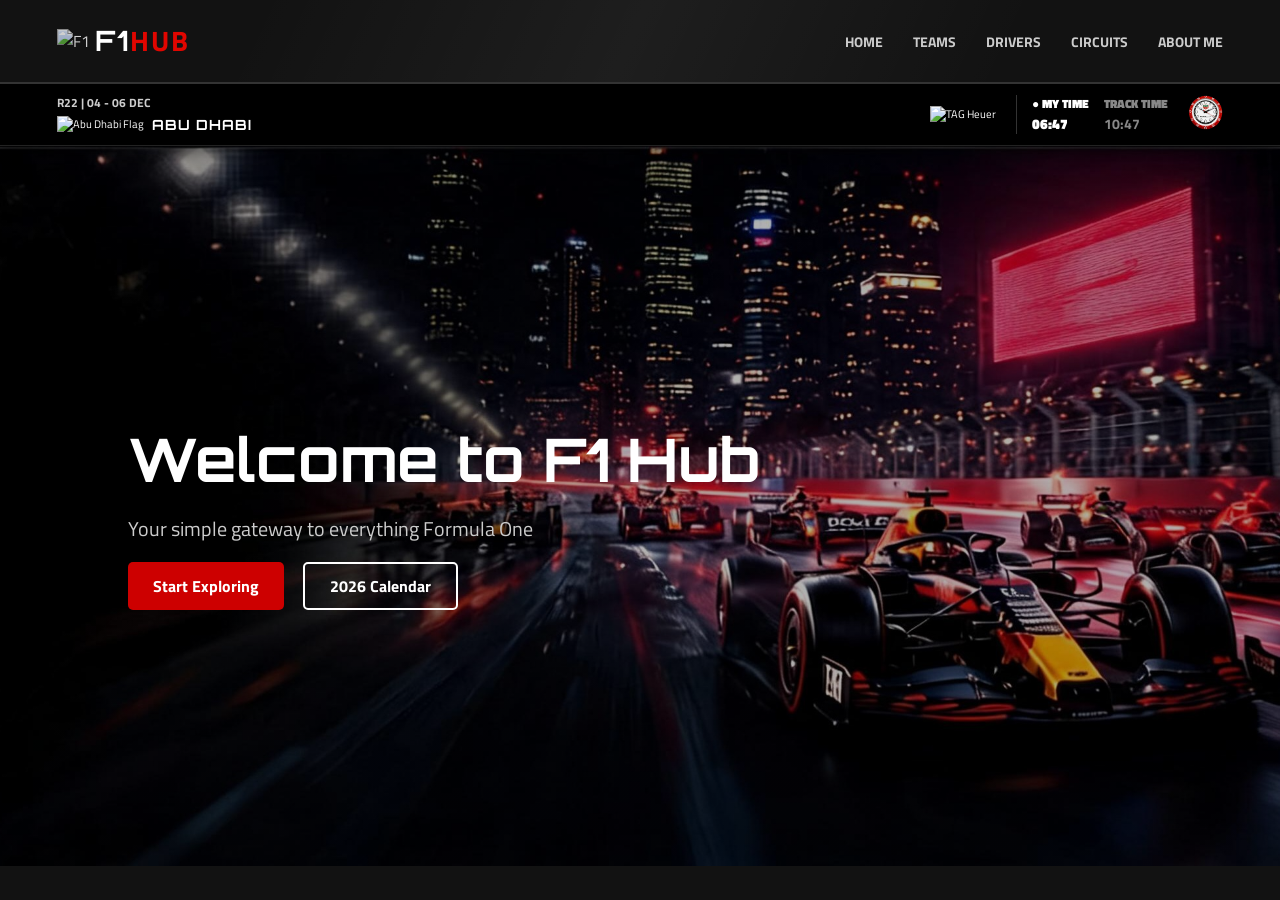
==== index.html @ 987a1a4f "F1 2026 season dashboard" ====
<!doctype html>
<html lang="en">
  <head>
    <meta charset="UTF-8">
    <meta name="viewport" content="width=device-width, initial-scale=1">
    <title>F1 Hub</title>
    <link href="https://fonts.googleapis.com/css2?family=Orbitron:wght@400;700;900&family=Inter:wght@300;400;500;600&display=swap" rel="stylesheet">
    <link href="https://fonts.googleapis.com/css2?family=Titillium+Web:wght@700&family=Michroma&display=swap" rel="stylesheet">
    <link href="styles.css" rel="stylesheet">
    <script src="index.js" defer></script>
    <script src="ticker.js" defer></script>
  </head>

  <body>
    <!-- Nav Bar -->
    <div class="sticky-header-container">
      <header>
        <nav class="navbar">
          <div class="logo">
            <div class="logo-group">
              <img class="partner-logo" src="https://upload.wikimedia.org/wikipedia/commons/thumb/3/33/F1.svg/250px-F1.svg.png" alt="F1">
              <a href="index.html">
                <h1>F1<span>HUB</span></h1>
              </a>
            </div>
          </div>

          <div id="mobile-menu" class="menu-toggle">
            <span class="bar"></span>
            <span class="bar"></span>
            <span class="bar"></span>
          </div>

          <ul class="nav-links">
            <li><a href="home.html">Home</a></li>
            <li><a href="teams.html">Teams</a></li>
            <li><a href="drivers.html">Drivers</a></li>
            <li><a href="circuits.html">Circuits</a></li>
            <li><a href="about.html">About Me</a></li>
          </ul>
        </nav>
      </header>
      <!-- Time Bar -->
      <div class="race-ticker">
        <div class="ticker-left">
          <div class="race-info">
            <span class="round-num">Loading...</span>
            <div class="race-location">
              <img src alt="Flag">
              <span class="f1-wide-font ticker-country">---</span>
            </div>
          </div>
        </div>

        <div class="ticker-right">
          <div class="tag-heuer-logo">
            <img src="https://upload.wikimedia.org/wikipedia/commons/thumb/d/de/TAG_Heuer_Logo.svg/500px-TAG_Heuer_Logo.svg.png" alt="TAG Heuer">
          </div>

          <div class="time-display">
            <div class="time-item active">
              <span class="time-label">● MY TIME</span>
              <span id="local-clock" class="time-value">00:00</span>
            </div>
            <div class="time-item">
              <span class="time-label">TRACK TIME</span>
              <span id="track-clock" class="time-value">00:00</span>
            </div>
          </div>

          <div class="watch-icon">
            <img src="clock.png" alt="Watch">
          </div>
        </div>
      </div>
    </div>

    <main>
      <section class="hero">
        <div class="hero-content">
          <h1>Welcome to F1 Hub</h1>
          <p>Your simple gateway to everything Formula One</p>
          <div class="hero-btns">
            <a class="btn-red" href="home.html">Start Exploring</a>
            <a class="btn-outline" href="circuits.html" target="_blank">2026 Calendar</a>
          </div>
        </div>
      </section>
    </main>
  </body>
</html>
---- styles.css ----
@import "tailwindcss";

/* ===== BASE ===== */
* {
  margin: 0;
  padding: 0;
  box-sizing: border-box;
  font-family: "Titillium Web", sans-serif;
}

body {
  background-color: #121212;
  color: white;
  line-height: 1.5;
}

/* ===== STICKY HEADER CONTAINER ===== */
.sticky-header-container {
  position: sticky;
  top: 0;
  z-index: 2000;
  width: 100%;
  box-shadow: 0 4px 20px rgba(0, 0, 0, 0.6);
}

/* ===== HEADER ===== */
header {
  background: #121212
    linear-gradient(
      115deg,
      transparent 10%,
      rgba(255, 255, 255, 0.05) 25%,
      transparent 40%
    );
  background-size: 200% 100%;
  padding: 20px 1.5cm;
  border-bottom: 2px solid #333;
}

/* ===== RACE TICKER ===== */
.race-ticker {
  background-color: #000;
  color: white;
  display: flex;
  justify-content: space-between;
  align-items: center;
  padding: 10px 1.5cm;
  border-bottom: 1px solid #222;
  font-size: 11px;
}

.round-num {
  color: #ccc;
  font-weight: bold;
  font-size: 12px;
}

.race-location {
  display: flex;
  align-items: center;
  gap: 8px;
  margin-top: 2px;
}

.race-location span {
  font-size: 14px;
  font-family: "Orbitron", sans-serif;
  font-weight: bold;
}

/* ===== TICKER RIGHT ===== */
.ticker-right {
  display: flex;
  align-items: center;
  gap: 20px;
}

.time-display {
  display: flex;
  gap: 15px;
  border-left: 1px solid #333;
  padding-left: 15px;
}

.time-item {
  display: flex;
  flex-direction: column;
}

.time-item.active .time-label,
.time-item.active .time-value {
  color: #ffffff;
  font-weight: 800;
}

.time-item:not(.active) .time-value {
  color: #888;
}

.time-label {
  display: block;
  color: #888;
  font-size: 12px;
  font-weight: 800;
}

.time-value {
  font-size: 14px;
  font-weight: bold;
}

.tag-heuer-logo img {
  height: 23px;
}

.watch-icon img {
  height: 35px;
}

/* ===== NAVBAR ===== */
.logo-group {
  display: flex;
  align-items: center;
  gap: 5px;
}

.partner-logo {
  height: 25px;
  width: auto;
  opacity: 0.8;
  transition: opacity 0.3s ease;
}

.navbar {
  display: flex;
  justify-content: space-between;
  align-items: center;
}

.logo h1 {
  color: white;
  letter-spacing: 2px;
  font-size: 28px;
  font-family: "Orbitron", sans-serif;
  font-weight: bold;
}

.logo span {
  color: #e10600;
}

.logo a {
  text-decoration: none;
  display: inline-block;
  transition: transform 0.3s cubic-bezier(0.175, 0.885, 0.32, 1.275);
}

.logo a:hover {
  transform: scale(1.1);
}

.logo a:hover h1 span {
  text-shadow: 0 0 10px rgba(225, 6, 0, 0.5);
  transition: 0.3s;
}

.logo a h1 {
  color: white;
}

.nav-links {
  list-style: none;
  display: flex;
}

.nav-links li {
  margin-left: 30px;
}

.nav-links a {
  text-decoration: none;
  color: #ccc;
  font-weight: bold;
  font-size: 14px;
  transition: 0.3s;
  text-transform: uppercase;
}

.nav-links a:hover,
.nav-links a.active {
  color: white;
  border-bottom: 2px solid #e10600;
  padding-bottom: 5px;
  transition: 0.25s;
}

/* ===== HAMBURGER MENU ===== */
.menu-toggle {
  display: none;
  flex-direction: column;
  cursor: pointer;
  z-index: 1001;
}

.bar {
  width: 28px;
  height: 3px;
  background-color: white;
  margin: 4px 0;
  transition: 0.4s;
  display: block;
}

.menu-toggle.is-active .bar:nth-child(2) {
  opacity: 0;
}

.menu-toggle.is-active .bar:nth-child(1) {
  transform: translateY(7px) rotate(45deg);
}

.menu-toggle.is-active .bar:nth-child(3) {
  transform: translateY(-7px) rotate(-45deg);
}

/* ===== HERO ===== */
.hero {
  height: 80vh;
  background:
    linear-gradient(rgba(0, 0, 0, 0.3), rgba(0, 0, 0, 0.3)),
    url("background.jpg");
  background-size: cover;
  background-position: center;
  display: flex;
  align-items: center;
  padding: 0 10%;
}

/* ===== HERO CONTENT ===== */
.hero-content h1 {
  font-size: 60px;
  font-family: "Orbitron", sans-serif;
  margin-bottom: 10px;
  animation: slideFromTop 1s ease-out forwards;
}

.hero-content p {
  font-size: 20px;
  color: #ccc;
  margin-bottom: 30px;
  animation: slideFromTop 1s ease-out forwards;
  animation-delay: 0.3s;
  opacity: 0;
}

.hero-btns {
  animation: slideFromTop 1s ease-out forwards;
  animation-delay: 0.6s;
  opacity: 0;
}

.hero-btns .btn-red {
  background-color: #cd0000;
  color: white;
  padding: 12px 25px;
  text-decoration: none;
  font-weight: bold;
  border-radius: 5px;
  margin-right: 15px;
}

.hero-btns .btn-outline {
  border: 2px solid white;
  color: white;
  padding: 10px 25px;
  text-decoration: none;
  font-weight: bold;
  border-radius: 5px;
}

.hero-btns .btn-red:hover {
  text-shadow:
    0 0 8px rgba(255, 255, 255, 0.9),
    0 0 15px #ef605b;
  transition: 0.4s;
}

.hero-btns .btn-outline:hover {
  text-shadow:
    0 0 8px rgba(186, 186, 186, 0.9),
    0 0 15px rgba(255, 255, 255, 0.6);
  transition: 0.4s;
}

/* ===== HERO ANIMATION ===== */
@keyframes slideFromTop {
  from {
    opacity: 0;
    transform: translateY(-50px);
  }
  to {
    opacity: 1;
    transform: translateY(0);
  }
}

/* ===== HIGHLIGHTS SECTION ===== */
.highlights-container {
  padding: 30px 5%;
  background:
    linear-gradient(to bottom, rgba(21, 21, 22, 0.7), #15151e),
    repeating-linear-gradient(
      115deg,
      transparent,
      transparent 30px,
      rgba(255, 255, 255, 0.1) 30px,
      rgba(255, 255, 255, 0.1) 60px
    );
}

.highlights-header {
  display: flex;
  justify-content: space-between;
  align-items: center;
  margin-bottom: 25px;
}

.f1-wide-font {
  font-family: "Orbitron", sans-serif;
  font-weight: 700;
  color: white;
  letter-spacing: 1px;
  font-size: 35px;
}

.ticker-country {
  font-size: 14px !important;
}

.carousel-controls {
  display: flex;
  align-items: center;
  gap: 20px;
}

.view-all {
  color: white;
  text-decoration: none;
  font-weight: bold;
  font-size: 0.9rem;
}

.view-all:hover {
  text-shadow:
    0 0 8px rgba(186, 186, 186, 0.9),
    0 0 5px rgba(255, 255, 255, 0.6);
  transition: 0.4s;
}

.nav-arrows button {
  background: #333;
  border: none;
  color: white;
  padding: 8px 12px;
  cursor: pointer;
  border-radius: 4px;
  margin-left: 5px;
}

/* ===== HIGHLIGHTS TRACK ===== */
.highlights-track {
  display: flex;
  gap: 20px;
  overflow-x: auto;
  scroll-behavior: smooth;
  scrollbar-width: none;
}

.highlights-track::-webkit-scrollbar {
  display: none;
}

/* ===== VIDEO CARDS ===== */
.video-card {
  min-width: 320px;
  transition: transform 0.3s;
}

.video-card:hover {
  transform: translateY(-5px);
}

.thumb-wrapper {
  position: relative;
  border-radius: 8px;
  overflow: hidden;
  aspect-ratio: 16/9;
}

.thumb-wrapper img {
  width: 100%;
  height: 100%;
  object-fit: cover;
}

.video-time {
  position: absolute;
  bottom: 8px;
  right: 8px;
  background: rgba(0, 0, 0, 0.8);
  color: white;
  font-size: 0.75rem;
  padding: 2px 5px;
  border-radius: 3px;
}

.video-card p {
  margin-top: 12px;
  color: #eee;
  font-size: 0.9rem;
  font-weight: 600;
}

.video-link {
  text-decoration: none;
  color: inherit;
  display: block;
}

/* ====================
   DRIVER STANDINGS
   ==================== */
.standings-container {
  padding: 40px 5%;
  background-color: #121212;
}

.standings-header {
  display: flex;
  align-items: center;
  justify-content: space-between;
  margin-bottom: 28px;
  flex-wrap: wrap;
  gap: 12px;
}

.standings-badge {
  display: none;
  font-size: 12px;
  font-weight: 700;
  color: #e10600;
  background: rgba(225, 6, 0, 0.1);
  border: 1px solid rgba(225, 6, 0, 0.25);
  padding: 5px 16px;
  border-radius: 20px;
  letter-spacing: 1px;
  font-family: "Titillium Web", sans-serif;
}

.standings-loading {
  display: flex;
  flex-direction: column;
  align-items: center;
  padding: 60px 0;
  gap: 16px;
  color: #666;
}

.standings-spinner {
  width: 36px;
  height: 36px;
  border: 3px solid #333;
  border-top-color: #e10600;
  border-radius: 50%;
  animation: spin 0.7s linear infinite;
}

@keyframes spin {
  to {
    transform: rotate(360deg);
  }
}

.standings-error {
  display: none;
  flex-direction: column;
  align-items: center;
  padding: 60px 0;
  gap: 16px;
  color: #e10600;
  font-weight: 600;
}

.standings-error button {
  background: none;
  border: 1px solid #333;
  color: #ccc;
  font-weight: bold;
  cursor: pointer;
  font-family: "Titillium Web", sans-serif;
  font-size: 0.85rem;
  padding: 10px 28px;
  border-radius: 6px;
  transition: all 0.25s;
}

.standings-error button:hover {
  background: #e10600;
  border-color: #e10600;
  color: white;
}

/* podium cards (top 3) */
.podium-row {
  display: none;
  grid-template-columns: repeat(3, 1fr);
  gap: 16px;
  margin-bottom: 28px;
}

.podium-card {
  position: relative;
  background: #1a1a1a;
  border: 1px solid #2a2a2a;
  border-radius: 10px;
  padding: 20px 18px 16px;
  overflow: hidden;
  transition:
    border-color 0.25s,
    transform 0.25s;
}

.podium-card:hover {
  border-color: #3d3d3d;
  transform: translateY(-3px);
}

.podium-accent {
  position: absolute;
  top: 0;
  left: 0;
  right: 0;
  height: 3px;
}

.podium-top-row {
  display: flex;
  align-items: flex-start;
  justify-content: space-between;
  margin-bottom: 12px;
}

.podium-pos {
  font-family: "Orbitron", sans-serif;
  font-size: 2.4rem;
  font-weight: 900;
  line-height: 1;
}

.podium-pts {
  font-size: 1.7rem;
  font-weight: 700;
  line-height: 1;
}

.podium-pts small {
  font-size: 0.55rem;
  font-weight: 600;
  color: #666;
  letter-spacing: 1px;
}

.podium-driver {
  display: flex;
  align-items: center;
  gap: 6px;
  flex-wrap: wrap;
}

.podium-first {
  font-size: 0.75rem;
  color: #888;
  text-transform: uppercase;
  letter-spacing: 0.5px;
}

.podium-last {
  font-size: 1.05rem;
  font-weight: 700;
  text-transform: uppercase;
  letter-spacing: 0.5px;
}

.podium-team {
  display: flex;
  align-items: center;
  gap: 7px;
  font-size: 0.75rem;
  color: #777;
  margin-top: 8px;
}

.team-color-dot {
  width: 7px;
  height: 7px;
  border-radius: 50%;
  flex-shrink: 0;
  display: inline-block;
}

.podium-wins {
  display: block;
  font-size: 0.68rem;
  color: #555;
  margin-top: 4px;
}

.flag-img {
  width: 20px;
  height: 14px;
  border-radius: 2px;
  object-fit: cover;
}

/* standings table */
.f1-table {
  display: none;
  width: 100%;
  border-collapse: collapse;
}

.f1-table thead {
  background: #161616;
}

.f1-table th {
  text-align: left;
  color: #666;
  font-size: 11px;
  font-weight: 700;
  padding: 14px 14px;
  border-bottom: 2px solid #2a2a2a;
  text-transform: uppercase;
  letter-spacing: 1.5px;
}

.f1-table th:last-child {
  text-align: right;
}

.f1-table td {
  padding: 14px 14px;
  border-bottom: 1px solid #1f1f1f;
  font-weight: 600;
  font-size: 0.88rem;
}

.standing-row {
  transition: background 0.2s;
}

.standing-row:hover {
  background: rgba(255, 255, 255, 0.03);
}

.pos-cell {
  display: flex;
  align-items: center;
  gap: 10px;
}

.pos-bar {
  width: 4px;
  height: 24px;
  border-radius: 2px;
  flex-shrink: 0;
}

.pos-number {
  font-weight: 700;
  font-size: 0.95rem;
}

.driver-info {
  display: flex;
  align-items: center;
  gap: 8px;
}

.driver-fname {
  color: #888;
  font-size: 0.82rem;
  font-weight: 400;
}

.driver-lname {
  font-weight: 700;
  font-size: 0.9rem;
}

.driver-code {
  font-size: 0.7rem;
  color: #555;
  letter-spacing: 1px;
}

.team-info {
  display: flex;
  align-items: center;
  gap: 8px;
}

.team-info span {
  color: #aaa;
}

.nat-cell {
  color: #777;
  font-size: 0.82rem;
}

.wins-cell {
  color: #888;
  text-align: center;
}

.pts-cell {
  position: relative;
  display: flex;
  align-items: center;
  justify-content: flex-end;
  height: 28px;
}

.pts-bar-bg {
  position: absolute;
  top: 0;
  right: 0;
  height: 100%;
  border-radius: 3px;
  opacity: 0.12;
  transition: width 0.5s ease;
}

.pts-number {
  position: relative;
  z-index: 1;
  font-weight: 700;
  font-size: 0.95rem;
}

.show-all-btn {
  display: none;
  text-align: center;
  margin-top: 20px;
}

#toggleStandings {
  background: none;
  border: 1px solid #333;
  color: #ccc;
  font-weight: bold;
  cursor: pointer;
  font-family: "Titillium Web", sans-serif;
  font-size: 0.85rem;
  padding: 10px 28px;
  border-radius: 6px;
  letter-spacing: 0.5px;
  transition: all 0.25s;
}

#toggleStandings:hover {
  background: #e10600;
  border-color: #e10600;
  color: white;
}

.standings-footer {
  display: none;
  text-align: center;
  font-size: 0.72rem;
  color: #444;
  margin-top: 24px;
  letter-spacing: 0.3px;
}

/* =============================================================
   CONSTRUCTOR STANDINGS
   ============================================================= */
.constructors-section {
  border-top: 1px solid #222;
}

.constructor-cards {
  display: none;
  grid-template-columns: 1fr;
  gap: 10px;
}

.constructor-card {
  position: relative;
  display: flex;
  align-items: center;
  justify-content: space-between;
  background: #1a1a1a;
  border: 1px solid #2a2a2a;
  border-radius: 10px;
  padding: 16px 20px;
  overflow: hidden;
  transition:
    border-color 0.25s,
    transform 0.2s;
}

.constructor-card:hover {
  border-color: #3d3d3d;
  transform: translateX(4px);
}

.constructor-leader {
  background: #1e1e1e;
  border-color: #333;
}

.constructor-accent {
  position: absolute;
  top: 0;
  left: 0;
  bottom: 0;
  width: 4px;
  border-radius: 10px 0 0 10px;
}

.constructor-left {
  display: flex;
  align-items: center;
  gap: 14px;
  min-width: 0;
}

.constructor-pos {
  font-family: "Orbitron", sans-serif;
  font-size: 1.1rem;
  font-weight: 900;
  color: #555;
  min-width: 28px;
  text-align: center;
}

.constructor-leader .constructor-pos {
  color: #fff;
}

.constructor-color-bar {
  width: 4px;
  height: 30px;
  border-radius: 2px;
  flex-shrink: 0;
}

.constructor-name-block {
  display: flex;
  flex-direction: column;
  min-width: 0;
}

.constructor-name {
  font-size: 0.95rem;
  font-weight: 700;
  text-transform: uppercase;
  letter-spacing: 0.5px;
  white-space: nowrap;
}

.constructor-nat {
  font-size: 0.7rem;
  color: #666;
  margin-top: 2px;
}

.constructor-right {
  display: flex;
  align-items: center;
  gap: 20px;
  flex-shrink: 0;
}

.constructor-pts-bar-wrapper {
  width: 120px;
  height: 6px;
  background: #252525;
  border-radius: 3px;
  overflow: hidden;
}

.constructor-pts-bar {
  height: 100%;
  border-radius: 3px;
  transition: width 0.6s ease;
}

.constructor-stats {
  display: flex;
  flex-direction: column;
  align-items: flex-end;
  min-width: 70px;
}

.constructor-pts {
  font-size: 1.1rem;
  font-weight: 700;
}

.constructor-pts small {
  font-size: 0.55rem;
  font-weight: 600;
  color: #666;
  letter-spacing: 1px;
}

.constructor-wins {
  font-size: 0.65rem;
  color: #555;
  margin-top: 2px;
}

/* =============================================================
   TEAMS SECTION
   ============================================================= */
.teams-section {
  min-height: 100vh;
  padding-bottom: 0;
}

.teams-title-bar {
  padding: 30px 5%;
  border-bottom: 1px solid #222;
}

.teams-heading {
  font-size: 35px;
  margin-bottom: 6px;
}

.teams-subtitle {
  font-size: 14px;
  color: #999;
  font-weight: 400;
}

/* ===== TEAMS LIST ===== */
.teams-list {
  display: flex;
  flex-direction: column;
  gap: 8px;
  padding: 30px 5%;
}

/* ===== TEAM ROW ===== */
.team-row {
  position: relative;
  background: #1a1a1a;
  border: 1px solid #2a2a2a;
  border-radius: 10px;
  overflow: hidden;
  cursor: pointer;
  transition:
    border-color 0.25s,
    transform 0.2s,
    box-shadow 0.3s;
  animation: teamRowIn 0.45s ease-out both;
}

.team-row:hover {
  border-color: #3d3d3d;
  transform: translateX(4px);
  box-shadow:
    -4px 0 18px -4px var(--team-color),
    0 4px 20px rgba(0, 0, 0, 0.4);
}

@keyframes teamRowIn {
  from {
    opacity: 0;
    transform: translateY(20px);
  }
  to {
    opacity: 1;
    transform: translateY(0);
  }
}

.team-row-accent {
  position: absolute;
  top: 0;
  left: 0;
  bottom: 0;
  width: 4px;
  border-radius: 10px 0 0 10px;
  transition: width 0.25s;
}

.team-row:hover .team-row-accent {
  width: 6px;
}

.team-row-content {
  display: flex;
  align-items: center;
  padding: 14px 20px 14px 24px;
  gap: 20px;
  min-height: 80px;
  overflow: hidden;
}

.team-row-pos {
  min-width: 36px;
  text-align: center;
  flex-shrink: 0;
}

.team-pos-num {
  font-family: "Orbitron", sans-serif;
  font-size: 1.4rem;
  font-weight: 900;
}

.team-row-info {
  display: flex;
  align-items: center;
  gap: 12px;
  min-width: 200px;
  flex-shrink: 0;
}

.team-row-logo {
  width: 30px;
  height: 30px;
  object-fit: contain;
  flex-shrink: 0;
}

.team-row-name-block {
  display: flex;
  flex-direction: column;
  line-height: 1.2;
}

.team-row-name {
  font-size: 1rem;
  font-weight: 700;
  text-transform: uppercase;
  letter-spacing: 0.5px;
  white-space: nowrap;
}

.team-row-pts {
  font-size: 0.8rem;
  color: #aaa;
  margin-top: 2px;
}

.team-row-pts strong {
  font-size: 1.15rem;
  color: white;
  font-weight: 700;
}

.team-row-pts small {
  font-size: 0.6rem;
  font-weight: 600;
  color: #666;
  letter-spacing: 1.5px;
  margin-left: 3px;
}

.team-row-drivers {
  display: flex;
  gap: 20px;
  flex: 1;
  min-width: 0;
}

.team-row-driver {
  display: flex;
  align-items: center;
  gap: 8px;
}

.team-row-driver-img {
  width: 40px;
  height: 40px;
  border-radius: 50%;
  object-fit: cover;
  object-position: 60% 10%;
  border: 2px solid;
  flex-shrink: 0;
  background: #2a2a2a;
}

.team-row-driver-name {
  display: flex;
  flex-direction: column;
  line-height: 1.15;
}

.drv-first {
  font-size: 0.8rem;
  color: #888;
  font-weight: 400;
  font-family: "Caveat", cursive;
}

.drv-last {
  font-size: 0.88rem;
  font-weight: 700;
  text-transform: uppercase;
  letter-spacing: 0.3px;
  white-space: nowrap;
}

.team-row-car {
  margin-left: auto;
  flex-shrink: 0;
}

.team-row-car-img {
  height: 56px;
  width: auto;
  object-fit: contain;
  transition: transform 0.4s cubic-bezier(0.4, 0, 0.2, 1);
  filter: drop-shadow(0 2px 8px rgba(0, 0, 0, 0.4));
}

.team-row:hover .team-row-car-img {
  transform: translateX(-8px) scale(1.06);
}

/* ===== EXPANDED DETAILS (UPDATED FOR 11 CELLS) ===== */
.team-row-details {
  max-height: 0;
  overflow: hidden;
  transition:
    max-height 0.4s cubic-bezier(0.4, 0, 0.2, 1),
    padding 0.4s cubic-bezier(0.4, 0, 0.2, 1);
  padding: 0 24px;
  background: rgba(0, 0, 0, 0.25);
  border-top: 1px solid transparent;
}

.team-row-expanded .team-row-details {
  max-height: 260px;
  padding: 18px 24px;
  border-top: 1px solid #2a2a2a;
}

.detail-grid {
  display: grid;
  grid-template-columns: repeat(6, 1fr);
  gap: 18px 16px;
}

.detail-cell {
  display: flex;
  flex-direction: column;
  gap: 3px;
}

.detail-label {
  font-size: 0.6rem;
  color: #666;
  letter-spacing: 1.5px;
  text-transform: uppercase;
  font-weight: 600;
}

.detail-val {
  font-size: 0.82rem;
  color: #ccc;
  font-weight: 600;
}

/* ===== FOOTER ===== */
.main-footer {
  background-color: #0b0b0b;
  padding: 40px 1.5cm;
  border-top: 2px solid #333;
}

.footer-content {
  display: flex;
  justify-content: space-between;
  flex-wrap: wrap;
  gap: 40px;
  max-width: 1200px;
  margin: 0 auto;
}

.footer-logo h2 {
  font-size: 28px;
  margin-bottom: 10px;
}

.footer-logo h2 span {
  color: #e10600;
}

.footer-logo .tagline {
  color: #888;
  font-size: 14px;
}

.footer-links h3,
.footer-credit h3 {
  font-size: 16px;
  text-transform: uppercase;
  margin-bottom: 20px;
  color: #e10600;
}

.footer-links ul {
  list-style: none;
}

.footer-links ul li {
  margin-bottom: 10px;
}

.footer-links a {
  color: #ccc;
  text-decoration: none;
  transition: 0.3s;
}

.footer-links a:hover {
  color: white;
  padding-left: 5px;
}

.my-name {
  font-weight: bold;
  font-size: 18px;
  letter-spacing: 1px;
}

.credits-logo {
  width: 100px;
  height: 50px;
  object-fit: cover;
  flex-shrink: 0;
}

.credits-logo2 {
  height: 47px;
  width: auto;
  object-fit: cover;
  flex-shrink: 0;
}

/* =============================================================
   RESPONSIVE
   ============================================================= */

/* ---- Tablet ---- */
@media screen and (max-width: 1024px) {
  .team-row-content {
    gap: 14px;
    padding: 12px 16px 12px 22px;
  }

  .team-row-info {
    min-width: 140px;
  }

  .team-row-car-img {
    height: 46px;
  }

  .detail-grid {
    grid-template-columns: repeat(4, 1fr);
  }

  .team-row-expanded .team-row-details {
    max-height: 320px;
  }
}

/* ---- Mobile ---- */
@media screen and (max-width: 768px) {
  header {
    padding: 15px 20px;
  }

  .menu-toggle {
    display: flex;
  }

  .nav-links {
    flex-direction: column;
    width: 100%;
    position: absolute;
    top: 80px;
    left: 0;
    background-color: #222;
    padding: 0;
    height: 0;
    overflow: hidden;
    transition:
      height 0.5s ease-in-out,
      opacity 0.3s ease;
    opacity: 0;
    pointer-events: none;
    border-bottom: 2px solid #333;
  }

  .nav-links.active {
    height: 320px;
    opacity: 1;
    padding: 20px 0;
    pointer-events: auto;
  }

  .nav-links li {
    width: 100%;
    text-align: center;
    margin: 15px 0;
    opacity: 0;
    transform: translateY(-15px);
    transition: all 0.4s ease;
  }

  .nav-links.active li {
    opacity: 1;
    transform: translateY(0);
  }

  .nav-links.active li:nth-child(1) {
    transition-delay: 0.1s;
  }
  .nav-links.active li:nth-child(2) {
    transition-delay: 0.2s;
  }
  .nav-links.active li:nth-child(3) {
    transition-delay: 0.3s;
  }
  .nav-links.active li:nth-child(4) {
    transition-delay: 0.4s;
  }
  .nav-links.active li:nth-child(5) {
    transition-delay: 0.5s;
  }

  .race-ticker {
    display: flex;
    flex-direction: row;
    align-items: flex-start;
    padding: 10px 20px;
    gap: 8px;
  }

  .time-display {
    gap: 10px;
    padding-left: 10px;
  }

  .time-value {
    font-size: 12px;
  }

  .hero-content h1 {
    font-size: 36px;
  }

  .hero-content p {
    font-size: 16px;
  }

  .f1-wide-font {
    font-size: 24px;
  }

  /* Standings responsive */
  .podium-row {
    grid-template-columns: 1fr;
  }

  .podium-pos {
    font-size: 1.8rem;
  }

  .podium-pts {
    font-size: 1.3rem;
  }

  .hide-mobile {
    display: none;
  }

  .driver-fname {
    display: none;
  }

  .f1-table td,
  .f1-table th {
    padding: 12px 8px;
  }

  /* Constructor responsive */
  .constructor-card {
    padding: 14px 14px;
  }

  .constructor-pts-bar-wrapper {
    width: 60px;
  }

  .constructor-name {
    font-size: 0.85rem;
  }

  /* Teams mobile layout */
  .teams-list {
    padding: 20px 4%;
    gap: 6px;
  }

  .team-row-content {
    display: grid;
    grid-template-columns: auto 1fr auto;
    grid-template-rows: auto auto;
    gap: 0 12px;
    padding: 14px 14px 14px 18px;
    min-height: auto;
  }

  .team-row-pos {
    grid-row: 1 / 3;
    align-self: center;
    min-width: 28px;
  }

  .team-pos-num {
    font-size: 1.1rem;
  }

  .team-row-info {
    grid-column: 2;
    grid-row: 1;
    min-width: auto;
  }

  .team-row-name {
    font-size: 0.9rem;
  }

  .team-row-car {
    grid-column: 3;
    grid-row: 1 / 3;
    align-self: center;
    display: flex;
    align-items: center;
  }

  .team-row-car-img {
    height: 40px;
  }

  .team-row:hover .team-row-car-img {
    transform: none;
  }

  .team-row-drivers {
    grid-column: 2;
    grid-row: 2;
    flex-direction: row;
    gap: 14px;
    margin-top: 6px;
  }

  .team-row-driver-img {
    width: 30px;
    height: 30px;
  }

  .drv-first {
    font-size: 0.7rem;
  }

  .drv-last {
    font-size: 0.75rem;
  }

  .detail-grid {
    grid-template-columns: repeat(3, 1fr);
    gap: 14px 12px;
  }

  .team-row-expanded .team-row-details {
    max-height: 380px;
  }

  .footer-content {
    flex-direction: column;
    text-align: center;
  }

  .footer-links ul {
    padding: 0;
  }
}

/* ---- Small phones ---- */
@media screen and (max-width: 480px) {
  .hide-small {
    display: none;
  }

  .standings-header {
    flex-direction: column;
    align-items: flex-start;
  }

  .video-card {
    min-width: 260px;
  }

  .constructor-pts-bar-wrapper {
    display: none;
  }

  .constructor-right {
    gap: 0;
  }

  .teams-title-bar {
    padding: 20px 4%;
  }

  .teams-heading {
    font-size: 24px;
  }

  .teams-list {
    padding: 16px 3%;
  }

  .team-row-content {
    padding: 10px 10px 10px 14px;
    gap: 0 8px;
  }

  .team-row-info {
    gap: 8px;
  }

  .team-row-logo {
    width: 22px;
    height: 22px;
  }

  .team-row-name {
    font-size: 0.8rem;
  }

  .team-row-car-img {
    height: 32px;
  }

  .team-row-drivers {
    gap: 10px;
  }

  .team-row-driver-img {
    width: 26px;
    height: 26px;
  }

  .drv-first {
    display: none;
  }

  .drv-last {
    font-size: 0.72rem;
  }

  .team-pos-num {
    font-size: 0.95rem;
  }

  .detail-grid {
    grid-template-columns: repeat(2, 1fr);
    gap: 12px 10px;
  }

  .team-row-expanded .team-row-details {
    max-height: 520px;
  }
}

/* =============================================================
   DRIVERS SECTION
   ============================================================= */

.drivers-section {
  min-height: 100vh;
}

.drivers-title-bar {
  padding: 30px 5%;
  border-bottom: 1px solid #222;
}

.drivers-heading {
  font-size: 35px;
  margin-bottom: 6px;
}

.drivers-subtitle {
  font-size: 14px;
  color: #999;
  font-weight: 400;
}

/* ===== DRIVERS GRID ===== */
.drivers-grid {
  display: grid;
  grid-template-columns: repeat(4, 1fr);
  gap: 0;
  padding: 0 5%;
}

/* ===== DRIVER CARD ===== */
.driver-card {
  position: relative;
  display: flex;
  flex-direction: column;
  background: #1a1a1a;
  border: 1px solid #2a2a2a;
  overflow: hidden;
  cursor: pointer;
  text-decoration: none;
  color: white;
  transition:
    transform 0.3s,
    border-color 0.3s,
    box-shadow 0.3s;
  animation: teamRowIn 0.7s ease-out both;
}

.driver-card:nth-child(1) {
  animation-delay: 0s;
}
.driver-card:nth-child(2) {
  animation-delay: 0.06s;
}
.driver-card:nth-child(3) {
  animation-delay: 0.12s;
}
.driver-card:nth-child(4) {
  animation-delay: 0.18s;
}
.driver-card:nth-child(5) {
  animation-delay: 0.24s;
}
.driver-card:nth-child(6) {
  animation-delay: 0.3s;
}
.driver-card:nth-child(7) {
  animation-delay: 0.36s;
}
.driver-card:nth-child(8) {
  animation-delay: 0.42s;
}
.driver-card:nth-child(9) {
  animation-delay: 0.48s;
}
.driver-card:nth-child(10) {
  animation-delay: 0.54s;
}
.driver-card:nth-child(11) {
  animation-delay: 0.6s;
}
.driver-card:nth-child(12) {
  animation-delay: 0.66s;
}
.driver-card:nth-child(13) {
  animation-delay: 0.72s;
}
.driver-card:nth-child(14) {
  animation-delay: 0.78s;
}
.driver-card:nth-child(15) {
  animation-delay: 0.84s;
}
.driver-card:nth-child(16) {
  animation-delay: 0.9s;
}
.driver-card:nth-child(17) {
  animation-delay: 0.96s;
}
.driver-card:nth-child(18) {
  animation-delay: 1.02s;
}
.driver-card:nth-child(19) {
  animation-delay: 1.08s;
}
.driver-card:nth-child(20) {
  animation-delay: 1.14s;
}
.driver-card:nth-child(21) {
  animation-delay: 1.2s;
}
.driver-card:nth-child(22) {
  animation-delay: 1.26s;
}

.driver-card:hover {
  border-color: #3d3d3d;
  transform: translateY(-4px);
  box-shadow:
    0 8px 28px rgba(0, 0, 0, 0.5),
    0 0 15px -3px var(--team-color);
  z-index: 2;
}

/* Top accent bar */
.driver-card-accent {
  height: 4px;
  width: 100%;
  flex-shrink: 0;
}

/* Card body */
.driver-card-body {
  display: flex;
  align-items: stretch;
  justify-content: space-between;
  padding: 16px 0 0 18px;
  flex: 1;
  min-height: 180px;
  overflow: hidden;
}

/* Left info */
.driver-card-info {
  display: flex;
  flex-direction: column;
  gap: 6px;
  padding-bottom: 16px;
  z-index: 1;
}

.driver-card-number {
  font-family: "Orbitron", sans-serif;
  font-size: 2rem;
  font-weight: 900;
  line-height: 1;
  opacity: 0.35;
}

.driver-card-names {
  display: flex;
  flex-direction: column;
  line-height: 1.15;
}

.driver-card-first {
  font-size: 0.86rem;
  color: #999;
  font-weight: 400;
  letter-spacing: 0.5px;
  font-family: "Caveat", cursive;
}

.driver-card-last {
  font-size: 1.15rem;
  font-weight: 700;
  text-transform: uppercase;
  letter-spacing: 0.5px;
}

.driver-card-team {
  display: flex;
  align-items: center;
  gap: 6px;
  margin-top: auto;
  font-size: 0.72rem;
  color: #777;
}

.driver-card-flag {
  width: 18px;
  height: auto;
  border-radius: 2px;
}

/* Driver image */
.driver-card-image {
  display: flex;
  align-items: flex-end;
  justify-content: flex-end;
  flex-shrink: 0;
  max-width: 55%;
}

.driver-card-image img {
  height: 180px;
  width: auto;
  object-fit: contain;
  object-position: bottom right;
  transition: transform 0.4s cubic-bezier(0.4, 0, 0.2, 1);
}

.driver-card:hover .driver-card-image img {
  transform: scale(1.06);
}

/* ===== DRIVER CARD EXPANDED DETAILS ===== */
.driver-card-details {
  max-height: 0;
  overflow: hidden;
  transition:
    max-height 0.4s cubic-bezier(0.4, 0, 0.2, 1),
    padding 0.4s cubic-bezier(0.4, 0, 0.2, 1);
  padding: 0 18px;
  background: rgba(0, 0, 0, 0.3);
  border-top: 1px solid transparent;
}

.driver-card-expanded .driver-card-details {
  max-height: 200px;
  padding: 14px 18px;
  border-top: 1px solid #2a2a2a;
}

.driver-detail-grid {
  display: grid;
  grid-template-columns: repeat(4, 1fr);
  gap: 10px;
}

.driver-card-expanded {
  z-index: 5;
  border-color: #3d3d3d;
  box-shadow:
    0 8px 28px rgba(0, 0, 0, 0.5),
    0 0 15px -3px var(--team-color);
}

/* =============================================================
   CIRCUITS / RACE CALENDAR SECTION
   ============================================================= */
.circuits-section {
  min-height: 100vh;
}

.circuits-title-bar {
  padding: 30px 5%;
  border-bottom: 1px solid #222;
}

.circuits-heading {
  font-size: 35px;
  margin-bottom: 6px;
}

.circuits-subtitle {
  font-size: 14px;
  color: #999;
  font-weight: 400;
}

.circuits-list {
  display: flex;
  flex-direction: column;
  gap: 8px;
  padding: 30px 5%;
}

/* ===== CIRCUIT CARD ===== */
.circuit-card {
  position: relative;
  background: #1a1a1a;
  border: 1px solid #2a2a2a;
  border-radius: 10px;
  overflow: hidden;
  cursor: pointer;
  transition:
    border-color 0.25s,
    transform 0.2s,
    box-shadow 0.3s;
  animation: teamRowIn 0.7s ease-out both;
}

.circuit-card:hover {
  border-color: #3d3d3d;
  transform: translateX(4px);
  box-shadow: 0 4px 20px rgba(0, 0, 0, 0.4);
}

.circuit-completed {
  border-left: 4px solid #27ae60;
}

.circuit-next {
  border-left: 4px solid #e10600;
  background: #1e1a1a;
}

.circuit-next:hover {
  box-shadow:
    -4px 0 18px -4px #e10600,
    0 4px 20px rgba(0, 0, 0, 0.4);
}

/* Main row */
.circuit-card-main {
  display: flex;
  align-items: center;
  justify-content: space-between;
  padding: 16px 20px;
  gap: 16px;
  min-height: 70px;
}

.circuit-card-left {
  display: flex;
  align-items: center;
  gap: 16px;
}

.circuit-round {
  font-family: "Orbitron", sans-serif;
  font-size: 0.95em;
  font-weight: 900;
  color: #555;
  min-width: 36px;
  text-align: center;
}

.circuit-completed .circuit-round {
  color: #27ae60;
}

.circuit-next .circuit-round {
  color: #e10600;
}

.circuit-track-img {
  width: 60px;
  height: 60px;
  flex-shrink: 0;
  display: flex;
  align-items: center;
  justify-content: center;
  opacity: 0.5;
  transition: opacity 0.3s;
}

.circuit-card:hover .circuit-track-img {
  opacity: 0.85;
}

.circuit-track-img img {
  width: 100%;
  height: 100%;
  object-fit: contain;
}

.circuit-name {
  font-size: 0.78em;
  color: #666;
  font-weight: 400;
}

.circuit-info {
  display: flex;
  flex-direction: column;
  gap: 2px;
}

.circuit-location-row {
  display: flex;
  align-items: center;
  gap: 8px;
}

.circuit-flag {
  width: 20px;
  height: auto;
  border-radius: 2px;
}

.circuit-location {
  font-size: 1rem;
  font-weight: 700;
  text-transform: uppercase;
  letter-spacing: 0.5px;
}

.circuit-date {
  font-size: 0.75rem;
  color: #888;
  font-weight: 600;
  letter-spacing: 0.5px;
}

/* Status badges */
.circuit-badge {
  font-size: 0.55rem;
  font-weight: 700;
  letter-spacing: 1.5px;
  padding: 3px 8px;
  border-radius: 3px;
  text-transform: uppercase;
}

.circuit-badge-done {
  color: #27ae60;
  background: rgba(39, 174, 96, 0.12);
  border: 1px solid rgba(39, 174, 96, 0.25);
}

.circuit-badge-next {
  color: #e10600;
  background: rgba(225, 6, 0, 0.12);
  border: 1px solid rgba(225, 6, 0, 0.25);
  animation: pulseBadge 2s ease-in-out infinite;
}

@keyframes pulseBadge {
  0%,
  100% {
    opacity: 1;
  }
  50% {
    opacity: 0.5;
  }
}

/* Race results (right side) */
.circuit-card-right {
  flex-shrink: 0;
}

.circuit-results {
  display: flex;
  gap: 20px;
}

.circuit-result-row {
  display: flex;
  align-items: center;
  gap: 6px;
}

.result-pos {
  font-family: "Orbitron", sans-serif;
  font-size: 0.7em;
  font-weight: 900;
  min-width: 24px;
}

.result-pos-1 {
  color: #ffd700;
}
.result-pos-2 {
  color: #c0c0c0;
}
.result-pos-3 {
  color: #cd7f32;
}

.result-driver {
  font-size: 0.9em;
  font-weight: 700;
  white-space: nowrap;
}

.result-driver small {
  font-size: 0.75em;
  color: #666;
  margin-left: 2px;
  font-weight: 600;
}

.result-time {
  font-size: 0.85em;
  color: #888;
}

/* Expanded details */
.circuit-card-details {
  max-height: 0;
  overflow: hidden;
  transition:
    max-height 0.4s cubic-bezier(0.4, 0, 0.2, 1),
    padding 0.4s cubic-bezier(0.4, 0, 0.2, 1);
  padding: 0 20px;
  background: rgba(0, 0, 0, 0.25);
  border-top: 1px solid transparent;
}

.circuit-card-expanded .circuit-card-details {
  max-height: 140px;
  padding: 14px 20px;
  border-top: 1px solid #2a2a2a;
}

.circuit-detail-grid {
  display: grid;
  grid-template-columns: repeat(4, 1fr);
  gap: 14px;
}
.circuit-card-expanded .circuit-card-details {
  max-height: 240px;
}

/* ===== CORNER NAMES SECTION ===== */
.corners-section {
  margin-top: 12px;
  border-top: 1px solid #2a2a2a;
  padding-top: 10px;
}
.corners-btn {
  background: rgba(225, 6, 0, 0.08);
  border: 1px solid rgba(225, 6, 0, 0.25);
  color: #999;
  font-family: "Titillium Web", sans-serif;
  font-size: 0.72rem;
  font-weight: 700;
  letter-spacing: 1.5px;
  text-transform: uppercase;
  padding: 6px 14px;
  border-radius: 5px;
  cursor: pointer;
  transition: all 0.25s;
  display: inline-flex;
  align-items: center;
  gap: 6px;
}
.corners-btn:hover {
  background: rgba(225, 6, 0, 0.18);
  border-color: #e10600;
}
.corners-arrow {
  font-size: 0.6rem;
  transition: transform 0.3s;
}
.corners-open .corners-arrow {
  transform: rotate(180deg);
}
.corners-list {
  display: flex;
  flex-wrap: wrap;
  gap: 7px;
  max-height: 0;
  overflow: hidden;
  opacity: 0;
  transition:
    max-height 0.4s cubic-bezier(0.4, 0, 0.2, 1),
    opacity 0.3s,
    margin 0.3s;
  margin-top: 0;
}
.corners-open .corners-list {
  max-height: 200px;
  opacity: 1;
  margin-top: 10px;
}
.corner-tag {
  background: #252525;
  border: 1px solid #333;
  color: #ccc;
  font-size: 0.76rem;
  font-weight: 600;
  padding: 4px 10px;
  border-radius: 20px;
  white-space: nowrap;
  transition: all 0.2s;
}
.corner-tag:hover {
  background: #333;
  border-color: #e10600;
  color: #fff;
}
/* When corners are open, allow more height for details */
.circuit-card-expanded .circuit-card-details:has(.corners-open) {
  max-height: 500px;
}

/* ===== CIRCUITS RESPONSIVE ===== */
@media screen and (max-width: 1024px) {
  .circuit-results {
    flex-direction: column;
    gap: 4px;
  }
  .result-pos {
    font-size: 0.7rem;
  }
  .result-driver {
    font-size: 0.85rem;
  }
  .result-time {
    font-size: 0.75rem;
  }
  .circuit-detail-grid {
    grid-template-columns: repeat(3, 1fr);
  }
  .circuit-card-expanded .circuit-card-details {
    max-height: 260px;
  }
}

@media screen and (max-width: 768px) {
  .circuit-card-main {
    flex-direction: column;
    align-items: flex-start;
    gap: 10px;
    padding: 14px 16px;
  }

  .circuit-results {
    flex-direction: column;
    gap: 4px;
  }

  .circuit-track-img {
    width: 46px;
    height: 46px;
  }

  .circuit-detail-grid {
    grid-template-columns: repeat(2, 1fr);
    gap: 10px;
  }

  .circuit-card-expanded .circuit-card-details {
    max-height: 300px;
  }

  .circuits-list {
    padding: 20px 4%;
  }

  /* Drivers mobile */
  .drivers-grid {
    grid-template-columns: repeat(2, 1fr);
    padding: 0 4%;
  }

  .driver-card-body {
    min-height: 140px;
    padding: 12px 0 0 14px;
  }

  .driver-card-image img {
    height: 130px;
  }

  .driver-card-number {
    font-size: 1.4rem;
  }

  .driver-card-first {
    font-size: 0.76rem;
  }

  .driver-card-last {
    font-size: 0.9rem;
  }

  .driver-card-team {
    font-size: 0.65rem;
  }

  .driver-detail-grid {
    grid-template-columns: repeat(2, 1fr);
    gap: 8px;
  }

  .driver-card-expanded .driver-card-details {
    max-height: 260px;
  }
}

@media screen and (max-width: 480px) {
  .circuits-list {
    padding: 16px 3%;
  }

  .circuit-location {
    font-size: 0.88rem;
  }

  .circuit-round {
    font-size: 0.75rem;
    min-width: 30px;
  }

  .circuit-track-img {
    width: 36px;
    height: 36px;
  }

  .result-driver {
    font-size: 0.72rem;
  }

  .result-time {
    font-size: 0.6rem;
  }

  /* Drivers small */
  .drivers-grid {
    grid-template-columns: repeat(2, 1fr);
    padding: 0 3%;
  }

  .driver-card-body {
    min-height: 120px;
    padding: 10px 0 0 10px;
  }

  .driver-card-image img {
    height: 105px;
  }

  .driver-card-number {
    font-size: 1.1rem;
  }

  .driver-card-first {
    font-size: 0.67rem;
  }

  .driver-card-last {
    font-size: 0.75rem;
  }

  .driver-card-team {
    font-size: 0.58rem;
  }

  .driver-card-flag {
    width: 14px;
  }

  .driver-detail-grid {
    grid-template-columns: repeat(2, 1fr);
    gap: 6px;
  }

  .driver-card-expanded .driver-card-details {
    max-height: 300px;
    padding: 10px 10px;
  }

  .driver-card-details .detail-label {
    font-size: 0.5rem;
  }

  .driver-card-details .detail-val {
    font-size: 0.68rem;
  }
}

/* Drivers CTA */
.drivers-cta {
  margin: 30px 5% 40px;
  background: #1a1a1a;
  border: 1px solid #2a2a2a;
  border-radius: 10px;
  padding: 28px 30px;
  display: flex;
  align-items: center;
  gap: 20px;
  flex-wrap: wrap;
}

/* =============================================================
   CIRCUIT EXPLORER - INTERACTIVE MAP
   ============================================================= */
.f1-app {
  min-height: 100vh;
  display: flex;
  flex-direction: column;
}

.circuit-explorer {
  padding: 30px 5%;
}

/* Circuit Selector */
.circuit-selector {
  margin-bottom: 30px;
}

.selector-title {
  font-size: 0.75rem;
  color: #666;
  text-transform: uppercase;
  letter-spacing: 2px;
  margin-bottom: 14px;
  font-weight: 700;
}

.circuit-thumbs {
  display: flex;
  flex-wrap: wrap;
  gap: 8px;
}

.circuit-thumb {
  display: flex;
  align-items: center;
  gap: 8px;
  background: #1a1a1a;
  border: 1px solid #2a2a2a;
  border-radius: 8px;
  padding: 10px 14px;
  cursor: pointer;
  transition: all 0.25s;
  font-family: "Titillium Web", sans-serif;
}

.circuit-thumb:hover {
  border-color: #444;
  background: #222;
}

.circuit-thumb-active {
  border-color: #e10600;
  background: rgba(225, 6, 0, 0.1);
}

.circuit-thumb-active:hover {
  border-color: #e10600;
}

.thumb-flag {
  width: 24px;
  height: 16px;
  border-radius: 2px;
  object-fit: cover;
}

.thumb-name {
  font-size: 0.82rem;
  font-weight: 600;
  color: #ccc;
  white-space: nowrap;
}

.circuit-thumb-active .thumb-name {
  color: #fff;
}

/* Explorer Main Layout */
.explorer-main {
  display: grid;
  grid-template-columns: 1fr 320px;
  gap: 24px;
}

/* Interactive Map Container */
.interactive-map {
  position: relative;
  aspect-ratio: 16 / 9;
  background: linear-gradient(145deg, #0f0f0f 0%, #1a1a1a 100%);
  overflow: hidden;
}

.map-header {
  display: flex;
  justify-content: space-between;
  align-items: center;
  padding: 20px 24px;
  border-bottom: 1px solid #2a2a2a;
  background: rgba(0, 0, 0, 0.3);
}

.map-title-row {
  display: flex;
  align-items: center;
  gap: 14px;
}

.map-flag {
  width: 36px;
  height: 24px;
  border-radius: 3px;
  object-fit: cover;
}

.map-circuit-name {
  font-family: "Orbitron", sans-serif;
  font-size: 1.1rem;
  font-weight: 700;
  color: #fff;
  margin: 0;
}

.map-circuit-location {
  font-size: 0.78rem;
  color: #888;
  margin: 2px 0 0;
}

.map-stats {
  display: flex;
  gap: 24px;
}

.map-stat {
  display: flex;
  flex-direction: column;
  align-items: flex-end;
}

.map-stat-label {
  font-size: 0.6rem;
  color: #666;
  text-transform: uppercase;
  letter-spacing: 1.5px;
  font-weight: 600;
}

.map-stat-value {
  font-size: 0.95rem;
  font-weight: 700;
  color: #fff;
}

/* The Interactive Map */
.interactive-map {
  position: relative;
  aspect-ratio: 16 / 10;
  background: linear-gradient(145deg, #0f0f0f 0%, #1a1a1a 100%);
  overflow: hidden;
}

.track-svg-bg {
  position: absolute;
  top: 50%;
  left: 50%;
  transform: translate(-50%, -50%);
  width: 85%;
  height: 85%;
  object-fit: contain;
  opacity: 0.9;
  transition: opacity 0.3s;
}

.interactive-map:hover .track-svg-bg {
  opacity: 1;
}

/* Corner Markers */
.corner-marker {
  position: absolute;
  width: 26px;
  height: 26px;
  border-radius: 50%;
  background: rgba(20, 20, 20, 0.9);
  border: 2px solid #fff;
  display: flex;
  align-items: center;
  justify-content: center;
  cursor: pointer;
  transform: translate(-50%, -50%);
  transition: all 0.2s;
  z-index: 10;
}

.corner-marker:hover,
.corner-marker-active {
  transform: translate(-50%, -50%) scale(1.3);
  z-index: 20;
  box-shadow: 0 0 15px rgba(255, 255, 255, 0.3);
}

.corner-marker-overtake {
  border-color: #00bfff;
  background: rgba(0, 191, 255, 0.15);
}

.corner-marker-overtake:hover,
.corner-marker-overtake.corner-marker-active {
  box-shadow: 0 0 12px rgba(0, 191, 255, 0.5);
  background: rgba(0, 191, 255, 0.3);
}

.tooltip-overtake {
  margin-top: 10px;
  padding-top: 8px;
  border-top: 1px solid #2a2a2a;
  font-size: 0.7rem;
  color: #00bfff;
  font-weight: 600;
}

.corner-num {
  font-family: "Orbitron", sans-serif;
  font-size: 0.65rem;
  font-weight: 700;
  color: #fff;
}

/* Corner Tooltip */
.corner-tooltip {
  position: absolute;
  transform: translateX(-50%);
  background: #1a1a1a;
  border: 1px solid #333;
  border-radius: 10px;
  padding: 14px 16px;
  min-width: 180px;
  z-index: 100;
  box-shadow: 0 8px 32px rgba(0, 0, 0, 0.5);
  pointer-events: none;
  animation: tooltip-in 0.2s ease-out;
}

@keyframes tooltip-in {
  from {
    opacity: 0;
    transform: translateX(-50%) translateY(8px);
  }
  to {
    opacity: 1;
    transform: translateX(-50%) translateY(0);
  }
}

.tooltip-header {
  display: flex;
  align-items: center;
  gap: 8px;
  margin-bottom: 10px;
  padding-bottom: 8px;
  border-bottom: 1px solid #2a2a2a;
}

.tooltip-num {
  font-family: "Orbitron", sans-serif;
  font-size: 0.85rem;
  font-weight: 900;
  color: #e10600;
}

.tooltip-name {
  font-size: 0.95rem;
  font-weight: 700;
  color: #fff;
}

.tooltip-details {
  display: flex;
  flex-direction: column;
  gap: 6px;
}

.tooltip-row {
  display: flex;
  justify-content: space-between;
  align-items: center;
}

.tooltip-label {
  font-size: 0.7rem;
  color: #666;
  text-transform: uppercase;
  letter-spacing: 1px;
}

.tooltip-value {
  font-size: 0.82rem;
  font-weight: 600;
  color: #ccc;
}

.tooltip-speed {
  color: #27ae60;
}

/* Map Legend */
.map-legend {
  display: flex;
  justify-content: space-between;
  padding: 16px 24px;
  background: rgba(0, 0, 0, 0.3);
  border-top: 1px solid #2a2a2a;
}

.legend-section {
  display: flex;
  align-items: center;
  gap: 12px;
}

.legend-title {
  font-size: 0.65rem;
  color: #666;
  text-transform: uppercase;
  letter-spacing: 1.5px;
  font-weight: 700;
}

.legend-items {
  display: flex;
  gap: 14px;
}

.legend-item {
  display: flex;
  align-items: center;
  gap: 6px;
  font-size: 0.75rem;
  color: #999;
}

.legend-color {
  width: 12px;
  height: 12px;
  border-radius: 3px;
}

.legend-overtake-badge {
  font-size: 0.6rem;
  font-weight: 700;
  color: #00bfff;
  background: rgba(0, 191, 255, 0.15);
  padding: 3px 6px;
  border-radius: 3px;
  letter-spacing: 0.5px;
}

/* Corner List Panel */
.corner-list-panel {
  background: #1a1a1a;
  border: 1px solid #2a2a2a;
  border-radius: 12px;
  overflow: hidden;
  display: flex;
  flex-direction: column;
  max-height: 600px;
}

.panel-title {
  font-family: "Orbitron", sans-serif;
  font-size: 0.85rem;
  font-weight: 700;
  color: #fff;
  padding: 16px 18px;
  border-bottom: 1px solid #2a2a2a;
  background: rgba(0, 0, 0, 0.3);
  margin: 0;
}

.corner-list {
  flex: 1;
  overflow-y: auto;
  padding: 8px;
}

.corner-list::-webkit-scrollbar {
  width: 6px;
}

.corner-list::-webkit-scrollbar-track {
  background: #111;
}

.corner-list::-webkit-scrollbar-thumb {
  background: #333;
  border-radius: 3px;
}

.corner-list::-webkit-scrollbar-thumb:hover {
  background: #444;
}

.corner-list-item {
  display: flex;
  justify-content: space-between;
  align-items: center;
  padding: 10px 12px;
  border-radius: 8px;
  cursor: pointer;
  transition: all 0.2s;
  margin-bottom: 4px;
}

.corner-list-item:hover,
.corner-list-item-active {
  background: rgba(255, 255, 255, 0.05);
}

.corner-list-item-active {
  background: rgba(225, 6, 0, 0.1);
  border: 1px solid rgba(225, 6, 0, 0.3);
}

.corner-list-left {
  display: flex;
  align-items: center;
  gap: 10px;
}

.corner-list-num {
  width: 28px;
  height: 28px;
  border-radius: 50%;
  border: 2px solid #fff;
  display: flex;
  align-items: center;
  justify-content: center;
  font-family: "Orbitron", sans-serif;
  font-size: 0.7rem;
  font-weight: 700;
  color: #fff;
  flex-shrink: 0;
}

.corner-list-info {
  display: flex;
  flex-direction: column;
}

.corner-list-name {
  font-size: 0.82rem;
  font-weight: 600;
  color: #fff;
}

.corner-list-type {
  font-size: 0.68rem;
  color: #666;
}

.corner-list-right {
  display: flex;
  align-items: center;
  gap: 8px;
}

.corner-list-speed {
  font-size: 0.75rem;
  font-weight: 600;
  color: #27ae60;
}

.corner-list-gear {
  font-size: 0.65rem;
  font-weight: 700;
  color: #888;
  background: #252525;
  padding: 3px 6px;
  border-radius: 4px;
}

.corner-list-overtake {
  font-size: 0.5rem;
  font-weight: 700;
  color: #00bfff;
  background: rgba(0, 191, 255, 0.15);
  padding: 3px 6px;
  border-radius: 4px;
  letter-spacing: 0.5px;
}

/* =============================================================
   CIRCUIT EXPLORER RESPONSIVE
   ============================================================= */
@media screen and (max-width: 1024px) {
  .explorer-main {
    grid-template-columns: 1fr;
  }

  .corner-list-panel {
    max-height: 520px;
  }

  .map-header {
    flex-direction: column;
    align-items: flex-start;
    gap: 16px;
  }

  .map-stats {
    width: 100%;
    justify-content: flex-start;
    gap: 20px;
  }

  .map-stat {
    align-items: flex-start;
  }
}

@media screen and (max-width: 768px) {
  .circuit-explorer {
    padding: 20px 4%;
  }

  .circuit-thumbs {
    gap: 6px;
  }

  .circuit-thumb {
    padding: 8px 10px;
  }

  .thumb-flag {
    width: 20px;
    height: 14px;
  }

  .thumb-name {
    font-size: 0.72rem;
  }

  .interactive-map {
    aspect-ratio: 4 / 3;
  }

  .corner-marker {
    width: 22px;
    height: 22px;
  }

  .corner-num {
    font-size: 0.55rem;
  }

  .map-legend {
    flex-direction: column;
    gap: 12px;
  }

  .legend-section {
    flex-wrap: wrap;
  }

  .corner-list-panel {
    max-height: 520px;
  }

  .corner-list-item {
    padding: 8px 10px;
  }

  .corner-list-name {
    font-size: 0.75rem;
  }
}

@media screen and (max-width: 480px) {
  .circuit-thumbs {
    flex-wrap: nowrap;
    overflow-x: auto;
    padding-bottom: 8px;
    -webkit-overflow-scrolling: touch;
  }

  .circuit-thumbs::-webkit-scrollbar {
    height: 4px;
  }

  .circuit-thumbs::-webkit-scrollbar-thumb {
    background: #333;
    border-radius: 2px;
  }

  .map-circuit-name {
    font-size: 0.95rem;
  }

  .map-stats {
    gap: 14px;
  }

  .map-stat-value {
    font-size: 0.85rem;
  }

  .corner-marker {
    width: 20px;
    height: 20px;
  }

  .corner-num {
    font-size: 0.5rem;
  }

  .corner-list-right {
    gap: 5px;
  }

  .corner-list-speed {
    font-size: 0.68rem;
  }

  .corner-list-gear,
  .corner-list-overtake {
    font-size: 0.55rem;
    padding: 2px 4px;
  }
}

/* Circuit Selector */
.circuit-selector {
  margin-bottom: 30px;
}

.selector-title {
  font-size: 0.75rem;
  color: #666;
  text-transform: uppercase;
  letter-spacing: 2px;
  margin-bottom: 14px;
  font-weight: 700;
}

.circuit-thumbs {
  display: flex;
  flex-wrap: wrap;
  gap: 8px;
}

.circuit-thumb {
  display: flex;
  align-items: center;
  gap: 8px;
  background: #1a1a1a;
  border: 1px solid #2a2a2a;
  border-radius: 8px;
  padding: 10px 14px;
  cursor: pointer;
  transition: all 0.25s;
  font-family: "Titillium Web", sans-serif;
}

.circuit-thumb:hover {
  border-color: #444;
  background: #222;
}

.circuit-thumb-active {
  border-color: #e10600;
  background: rgba(225, 6, 0, 0.1);
}

.circuit-thumb-active:hover {
  border-color: #e10600;
}

.thumb-flag {
  width: 24px;
  height: 16px;
  border-radius: 2px;
  object-fit: cover;
}

.thumb-name {
  font-size: 0.82rem;
  font-weight: 600;
  color: #ccc;
  white-space: nowrap;
}

.circuit-thumb-active .thumb-name {
  color: #fff;
}

/* Explorer Main Layout */
.explorer-main {
  display: grid;
  grid-template-columns: 1fr 320px;
  gap: 24px;
}

/* Interactive Map Container */
.interactive-map-container {
  background: #1a1a1a;
  border: 1px solid #2a2a2a;
  border-radius: 12px;
  overflow: hidden;
}

.map-header {
  display: flex;
  justify-content: space-between;
  align-items: center;
  padding: 20px 24px;
  border-bottom: 1px solid #2a2a2a;
  background: rgba(0, 0, 0, 0.3);
}

.map-title-row {
  display: flex;
  align-items: center;
  gap: 14px;
}

.map-flag {
  width: 36px;
  height: 24px;
  border-radius: 3px;
  object-fit: cover;
}

.map-circuit-name {
  font-family: "Orbitron", sans-serif;
  font-size: 1.1rem;
  font-weight: 700;
  color: #fff;
  margin: 0;
}

.map-circuit-location {
  font-size: 0.78rem;
  color: #888;
  margin: 2px 0 0;
}

.map-stats {
  display: flex;
  gap: 24px;
}

.map-stat {
  display: flex;
  flex-direction: column;
  align-items: flex-end;
}

@media screen and (max-width: 1200px) {
  .explorer-main {
    grid-template-columns: 1fr;
  }
}

/* =============================================================
   ABOUT ME PAGE
   ============================================================= */
.about-section {
  min-height: 100vh;
}

/* Hero Banner */
.about-hero {
  background:
    linear-gradient(rgba(0, 0, 0, 0.3), rgba(0, 0, 0, 0.3)),
    url("aboutback.png");
  background-size: cover;
  background-position: center;
  padding: 80px 5% 60px;
  text-align: center;
  border-bottom: 1px solid #222;
  position: relative;
  overflow: hidden;
}

.about-hero::before {
  content: "";
  position: absolute;
  top: 0;
  left: 0;
  right: 0;
  bottom: 0;
  background: radial-gradient(
    circle at 50% 0%,
    rgba(225, 6, 0, 0.08) 0%,
    transparent 60%
  );
  pointer-events: none;
}

.about-hero-content {
  position: relative;
  z-index: 1;
}

.about-avatar {
  width: 100px;
  height: 100px;
  border-radius: 50%;
  background: linear-gradient(135deg, #e10600, #ff4040);
  display: flex;
  align-items: center;
  justify-content: center;
  margin: 0 auto 24px;
  box-shadow: 0 0 30px rgba(225, 6, 0, 0.3);
}

.about-avatar-text {
  font-family: "Orbitron", sans-serif;
  font-size: 2rem;
  font-weight: 900;
  color: #fff;
}

.about-title {
  font-size: 2.5rem;
  margin-bottom: 12px;
}

.about-tagline {
  font-size: 1rem;
  color: #888;
  margin-bottom: 24px;
  max-width: 500px;
  margin-left: auto;
  margin-right: auto;
}

.about-badges {
  display: flex;
  justify-content: center;
  gap: 10px;
  flex-wrap: wrap;
}

.about-badge {
  font-size: 0.75rem;
  font-weight: 600;
  color: #ccc;
  background: rgba(255, 255, 255, 0.06);
  border: 1px solid #333;
  padding: 6px 14px;
  border-radius: 20px;
  letter-spacing: 0.5px;
}

/* Content Area */
.about-content {
  max-width: 800px;
  margin: 0 auto;
  padding: 40px 5% 60px;
  display: flex;
  flex-direction: column;
  gap: 24px;
}

/* Cards */
.about-card {
  background: #1a1a1a;
  border: 1px solid #2a2a2a;
  border-radius: 12px;
  padding: 28px 28px 28px 32px;
  position: relative;
  overflow: hidden;
  transition: border-color 0.25s;
}

.about-card:hover {
  border-color: #3d3d3d;
}

.about-card-accent {
  position: absolute;
  top: 0;
  left: 0;
  bottom: 0;
  width: 4px;
  background: #e10600;
  border-radius: 12px 0 0 12px;
}

.about-card-title {
  font-family: "Orbitron", sans-serif;
  font-size: 1.1rem;
  font-weight: 700;
  color: #fff;
  margin-bottom: 16px;
  letter-spacing: 0.5px;
}

.about-card-text {
  font-size: 0.9rem;
  color: #999;
  line-height: 1.7;
  margin-bottom: 12px;
}

.about-card-text:last-child {
  margin-bottom: 0;
}

/* Stats Row */
.about-stats {
  display: grid;
  grid-template-columns: repeat(4, 1fr);
  gap: 12px;
}

.about-stat-card {
  background: #1a1a1a;
  border: 1px solid #2a2a2a;
  border-radius: 12px;
  padding: 24px 16px;
  text-align: center;
  display: flex;
  flex-direction: column;
  gap: 6px;
  transition:
    border-color 0.25s,
    transform 0.2s;
}

.about-stat-card:hover {
  border-color: #e10600;
  transform: translateY(-3px);
}

.about-stat-number {
  font-family: "Orbitron", sans-serif;
  font-size: 2rem;
  font-weight: 900;
  color: #e10600;
}

.about-stat-label {
  font-size: 0.7rem;
  color: #888;
  text-transform: uppercase;
  letter-spacing: 1.5px;
  font-weight: 600;
}

/* Tech Grid */
.about-tech-grid {
  display: grid;
  grid-template-columns: repeat(3, 1fr);
  gap: 10px;
}

.about-tech-item {
  display: flex;
  align-items: center;
  gap: 10px;
  background: rgba(255, 255, 255, 0.03);
  border: 1px solid #2a2a2a;
  border-radius: 8px;
  padding: 12px 14px;
  transition: border-color 0.25s;
}

.about-tech-item:hover {
  border-color: #444;
}

.about-tech-icon {
  font-size: 1.3rem;
}

.about-tech-name {
  font-size: 0.82rem;
  font-weight: 600;
  color: #ccc;
}

/* Features List */
.about-features {
  display: flex;
  flex-direction: column;
  gap: 14px;
}

.about-feature {
  display: flex;
  align-items: flex-start;
  gap: 14px;
}

.about-feature-dot {
  width: 8px;
  height: 8px;
  border-radius: 50%;
  background: #e10600;
  flex-shrink: 0;
  margin-top: 6px;
}

.about-feature-title {
  font-size: 0.88rem;
  font-weight: 700;
  color: #fff;
  display: block;
  margin-bottom: 2px;
}

.about-feature-desc {
  font-size: 0.78rem;
  color: #777;
  display: block;
}

/* Disclaimer */
.about-disclaimer {
  text-align: center;
  padding: 20px;
  border-top: 1px solid #222;
}

.about-disclaimer p {
  font-size: 0.7rem;
  color: #555;
  line-height: 1.6;
  max-width: 600px;
  margin: 0 auto;
}

/* =============================================================
   ABOUT ME RESPONSIVE
   ============================================================= */
@media screen and (max-width: 768px) {
  .about-hero {
    padding: 50px 5% 40px;
  }

  .about-title {
    font-size: 1.8rem;
  }

  .about-tagline {
    font-size: 0.88rem;
  }

  .about-avatar {
    width: 80px;
    height: 80px;
  }

  .about-avatar-text {
    font-size: 1.6rem;
  }

  .about-stats {
    grid-template-columns: repeat(2, 1fr);
  }

  .about-tech-grid {
    grid-template-columns: repeat(2, 1fr);
  }

  .about-card {
    padding: 22px 22px 22px 26px;
  }
}

@media screen and (max-width: 480px) {
  .about-hero {
    padding: 40px 5% 30px;
  }

  .about-title {
    font-size: 1.4rem;
  }

  .about-badges {
    gap: 6px;
  }

  .about-badge {
    font-size: 0.65rem;
    padding: 5px 10px;
  }

  .about-stats {
    grid-template-columns: repeat(2, 1fr);
    gap: 8px;
  }

  .about-stat-number {
    font-size: 1.5rem;
  }

  .about-stat-label {
    font-size: 0.6rem;
  }

  .about-tech-grid {
    grid-template-columns: 1fr;
  }

  .about-content {
    padding: 24px 4% 40px;
    gap: 16px;
  }
}

.about-avatar-img {
  width: 100%;
  height: 100%;
  border-radius: 50%;
  object-fit: cover;
}

/* Socials */
.about-socials {
  display: grid;
  grid-template-columns: repeat(2, 1fr);
  gap: 10px;
}

.about-social-link {
  display: flex;
  align-items: center;
  gap: 12px;
  background: rgba(255, 255, 255, 0.03);
  border: 1px solid #2a2a2a;
  border-radius: 10px;
  padding: 14px 16px;
  text-decoration: none;
  color: white;
  transition: all 0.25s;
}

.about-social-link:hover {
  border-color: #444;
  background: rgba(255, 255, 255, 0.06);
  transform: translateY(-2px);
}

.about-social-icon {
  width: 40px;
  height: 40px;
  border-radius: 10px;
  border: 1px solid;
  display: flex;
  align-items: center;
  justify-content: center;
  font-size: 1.2rem;
  flex-shrink: 0;
}

.about-social-info {
  display: flex;
  flex-direction: column;
}

.about-social-name {
  font-size: 0.85rem;
  font-weight: 700;
  color: #fff;
}

.about-social-handle {
  font-size: 0.72rem;
  color: #666;
}

@media screen and (max-width: 480px) {
  .about-socials {
    grid-template-columns: 1fr;
  }
}
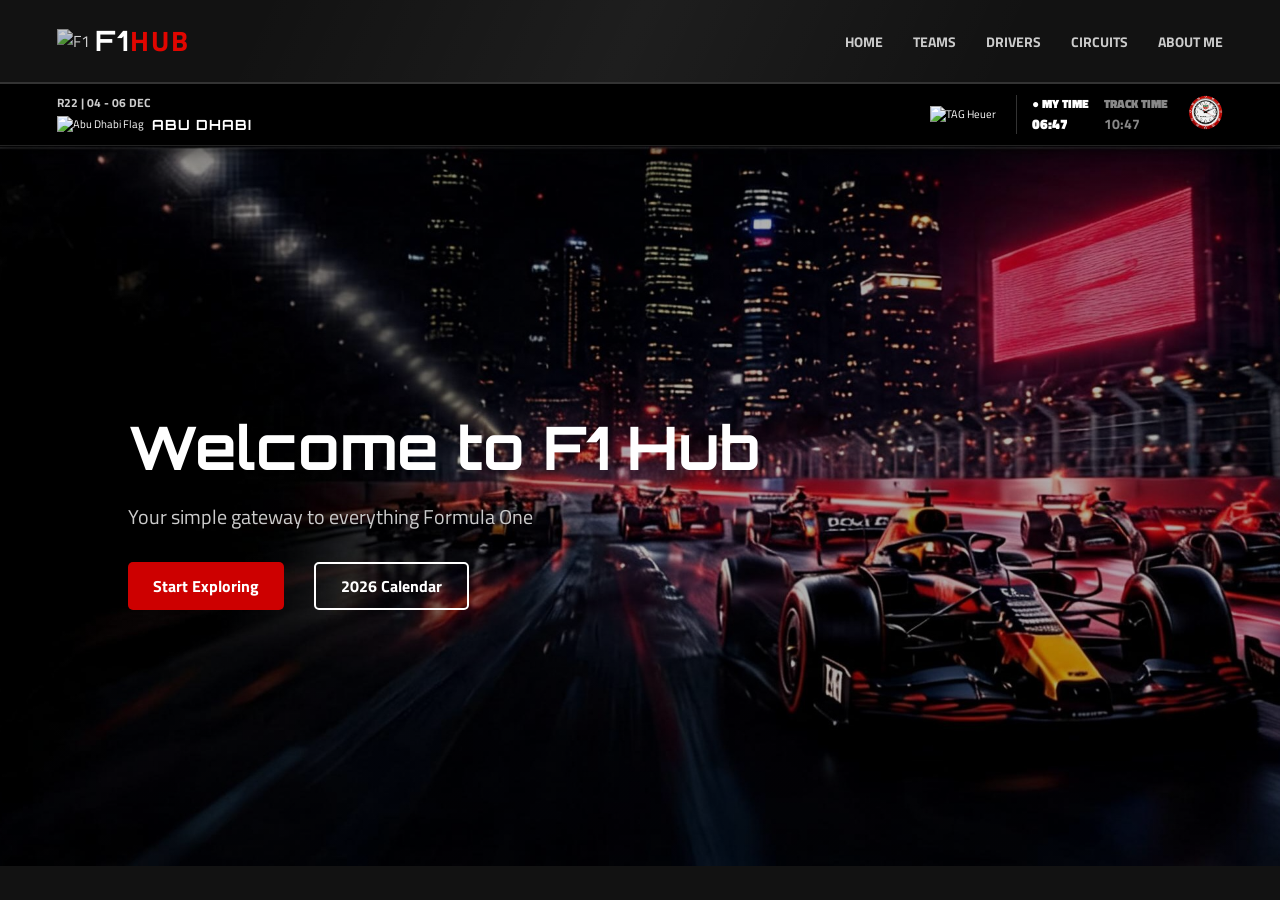
==== commit ecae09e2: "added  google analytics" ====
--- a/index.html
+++ b/index.html
@@ -9,6 +9,15 @@
     <link href="styles.css" rel="stylesheet">
     <script src="index.js" defer></script>
     <script src="ticker.js" defer></script>
+      <!-- Google tag (gtag.js) -->
+  <script async src="https://www.googletagmanager.com/gtag/js?id=G-K56STQ1GN1"></script>
+  <script>
+    window.dataLayer = window.dataLayer || [];
+    function gtag(){dataLayer.push(arguments);}
+    gtag('js', new Date());
+
+    gtag('config', 'G-K56STQ1GN1');
+  </script>
   </head>
 
   <body>
--- a/styles.css
+++ b/styles.css
@@ -257,6 +257,8 @@
   animation: slideFromTop 1s ease-out forwards;
   animation-delay: 0.6s;
   opacity: 0;
+  display: flex;
+  gap: 15px;
 }
 
 .hero-btns .btn-red {
@@ -290,6 +292,21 @@
     0 0 8px rgba(186, 186, 186, 0.9),
     0 0 15px rgba(255, 255, 255, 0.6);
   transition: 0.4s;
+}
+
+/* Mobile Specific Fix */
+@media (max-width: 480px) {
+  .hero-btns {
+    flex-direction: column;
+    width: 100%;
+  }
+
+  .hero-btns .btn-red,
+  .hero-btns .btn-outline {
+    width: 80%;
+    text-align: center;
+    margin-right: 0;
+  }
 }
 
 /* ===== HERO ANIMATION ===== */
@@ -1090,9 +1107,9 @@
 .team-row-driver-img {
   width: 40px;
   height: 40px;
-  border-radius: 50%;
+  border-radius: 100%;
   object-fit: cover;
-  object-position: 60% 10%;
+  object-position: 100% 0%;
   border: 2px solid;
   flex-shrink: 0;
   background: #2a2a2a;
@@ -1804,15 +1821,12 @@
 }
 
 .driver-card-image img {
-  height: 180px;
-  width: auto;
+  height: 250px;
+  width: 100%;
   object-fit: contain;
-  object-position: bottom right;
-  transition: transform 0.4s cubic-bezier(0.4, 0, 0.2, 1);
-}
-
-.driver-card:hover .driver-card-image img {
-  transform: scale(1.06);
+  object-position: top;
+  transform: scale(2) translate(6px, 34px);
+  transform-origin: top right;
 }
 
 /* ===== DRIVER CARD EXPANDED DETAILS ===== */
@@ -2256,6 +2270,7 @@
 
   .driver-card-image img {
     height: 130px;
+    transform: scale(3.5) translate(3px, -2px);
   }
 
   .driver-card-number {
